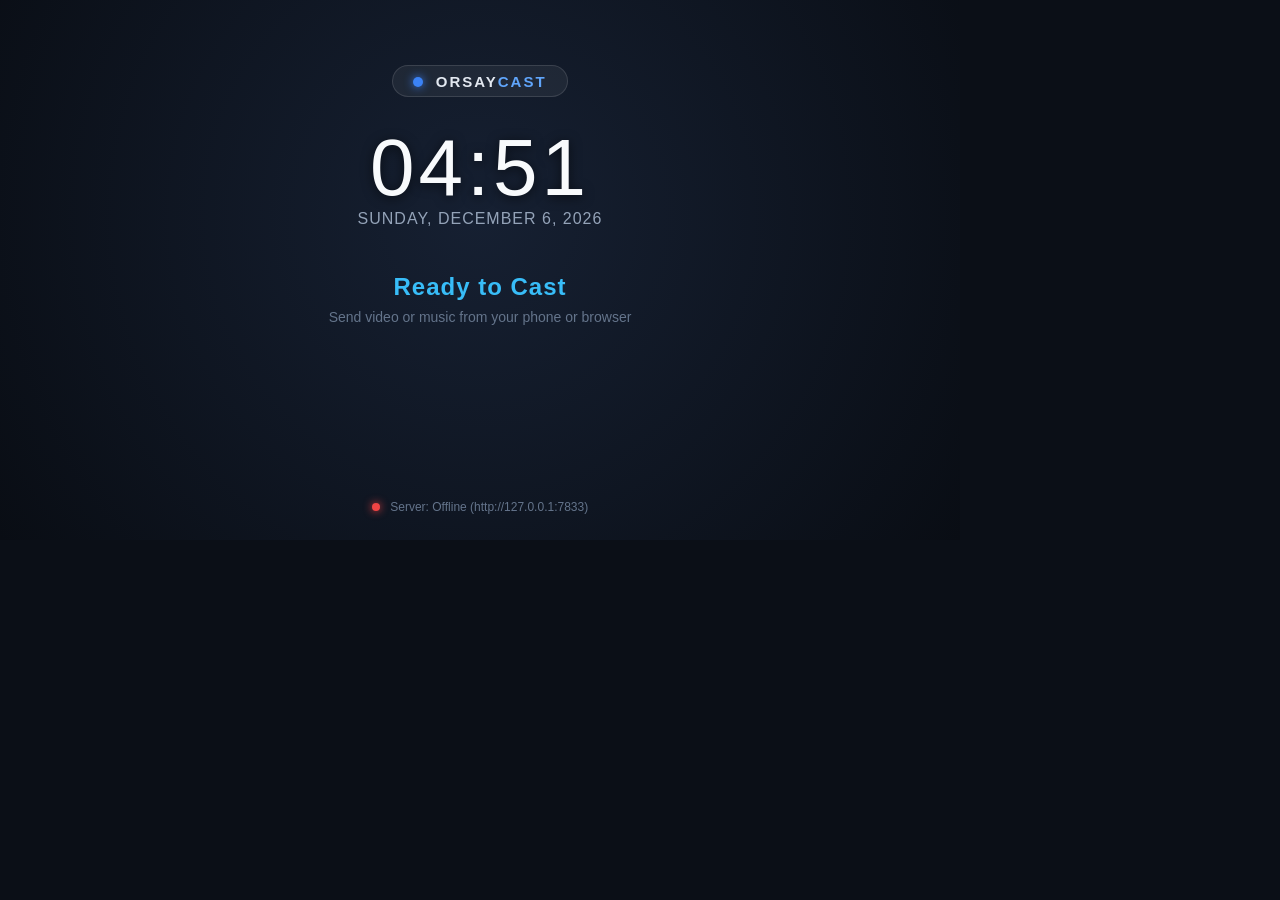
==== apps/cast_client/index.html @ 1a5b687d "inital version of cast-client" ====
<!DOCTYPE html>
<html>
<head>
  <meta http-equiv="Content-Type" content="text/html; charset=utf-8" />
  <meta name="viewport" content="width=960, height=540" />
  <title>OrsayCast</title>
  <link rel="stylesheet" type="text/css" href="css/style.css" />

  <!-- Samsung Orsay Common Widget & Key APIs -->
  <script type="text/javascript" src="$MANAGER_WIDGET/Common/API/Widget.js"></script>
  <script type="text/javascript" src="$MANAGER_WIDGET/Common/API/TVKeyValue.js"></script>

  <!-- User server configuration -->
  <script type="text/javascript" src="config.js"></script>

  <!-- Application Logic (Strict ES5 for WebKit 534/537) -->
  <script type="text/javascript" src="js/main.js"></script>
</head>
<body onload="App.init();">
  <div id="appContainer">

    <!-- Standby Layer (Idle screensaver) -->
    <div id="standbyLayer">
      <div class="standbyContent">
        <div class="castLogoBox">
          <div class="castLogoBadge">
            <span class="castDot"></span>
            <span class="castLogoText">ORSAY<span class="highlight">CAST</span></span>
          </div>
        </div>

        <div id="clockDisplay">--:--</div>
        <div id="dateDisplay">Loading...</div>

        <div class="standbyMessageContainer">
          <div id="standbyStatus">Ready to Cast</div>
          <div id="standbySubtext">Send video or music from your phone or browser</div>
        </div>

        <div class="serverInfoBadge">
          <span id="serverDot" class="serverDot disconnected"></span>
          <span id="serverUrlLabel">Server: Checking...</span>
        </div>
      </div>
    </div>

    <!-- Player Layer (Active Video/Audio Playback) -->
    <div id="playerLayer" style="display: none;">
      <!-- HTML5 Video element with explicit dimensions for Orsay hardware surface -->
      <video id="videoPlayer" preload="none" style="position: absolute; left: 0; top: 0; width: 960px; height: 540px; z-index: 21; background: #000; object-fit: contain;"></video>

      <!-- Music Visualizer / Lyrics Backdrop (shown when media_type is 'music') -->
      <div id="musicBackdrop" style="display: none;">
        <div class="musicCard">
          <div class="musicCoverWrap">
            <img id="musicCover" src="" alt="" onerror="this.style.display='none';" />
          </div>
          <div class="musicTrackDetails">
            <div id="musicTitle" class="musicTitle">Track Title</div>
            <div id="musicArtist" class="musicArtist">Artist Name</div>
            <div id="lyricsContainer" class="lyricsContainer" style="display: none;">
              <div id="lyricsContent" class="lyricsContent"></div>
            </div>
          </div>
        </div>
      </div>

      <!-- OSD Banner (Shows on stream start, auto-hides) -->
      <div id="playerOsd" class="osdHidden">
        <div class="osdBadge">ORSAYCAST</div>
        <div id="osdTitle" class="osdTitle">Loading media...</div>
        <div id="osdQueueStatus" class="osdSubtitle"></div>
      </div>

      <!-- Pause Indicator Overlay -->
      <div id="pauseIndicator" style="display: none;">
        <div class="pauseIcon">&#10074;&#10074;</div>
        <div class="pauseText">PAUSED</div>
      </div>
    </div>

  </div>
</body>
</html>
---- apps/cast_client/css/style.css ----
/*
 * OrsayCast CSS Stylesheet
 *
 * Optimized for Samsung Smart TV (Orsay OS 2012-2015 WebKit 534/537).
 * Constraints:
 *  - Fixed 960x540 viewport
 *  - STRICTLY NO Flexbox (display: flex) and NO CSS Grid (display: grid)
 *  - Absolute positioning and inline-block layout
 *  - Hardware acceleration exclusively via translate3d(0,0,0)
 */

* {
  margin: 0;
  padding: 0;
  box-sizing: border-box;
  -webkit-box-sizing: border-box;
  user-select: none;
  -webkit-user-select: none;
}

html, body {
  width: 960px;
  height: 540px;
  overflow: hidden;
  background-color: #0b0f17;
  font-family: Arial, Helvetica, "Samsung Sans", sans-serif;
  color: #ffffff;
}

#appContainer {
  position: absolute;
  top: 0;
  left: 0;
  width: 960px;
  height: 540px;
  overflow: hidden;
  background-color: #0b0f17;
}

/* ==========================================================================
   1. Standby Layer (Idle Screensaver)
   ========================================================================== */

#standbyLayer {
  position: absolute;
  top: 0;
  left: 0;
  width: 960px;
  height: 540px;
  background-color: #0c1017;
  background-image: -webkit-radial-gradient(50% 40%, circle, #162032 0%, #090d14 100%);
  background-image: radial-gradient(circle at 50% 40%, #162032 0%, #090d14 100%);
  z-index: 10;
  -webkit-transform: translate3d(0, 0, 0);
  transform: translate3d(0, 0, 0);
}

.standbyContent {
  position: absolute;
  top: 0;
  left: 0;
  width: 960px;
  height: 540px;
  text-align: center;
}

.castLogoBox {
  margin-top: 65px;
}

.castLogoBadge {
  display: inline-block;
  padding: 6px 20px;
  background-color: rgba(255, 255, 255, 0.06);
  border: 1px solid rgba(255, 255, 255, 0.12);
  border-radius: 20px;
}

.castDot {
  display: inline-block;
  width: 10px;
  height: 10px;
  border-radius: 5px;
  background-color: #3b82f6;
  vertical-align: middle;
  margin-right: 8px;
  box-shadow: 0 0 10px #3b82f6;
}

.castLogoText {
  display: inline-block;
  font-size: 15px;
  font-weight: bold;
  letter-spacing: 2px;
  color: #e2e8f0;
  vertical-align: middle;
}

.castLogoText .highlight {
  color: #60a5fa;
}

#clockDisplay {
  font-size: 80px;
  font-weight: 300;
  letter-spacing: 4px;
  margin-top: 25px;
  color: #f8fafc;
  text-shadow: 0 2px 12px rgba(0, 0, 0, 0.6);
}

#dateDisplay {
  font-size: 16px;
  color: #94a3b8;
  letter-spacing: 1px;
  margin-top: -4px;
  text-transform: uppercase;
}

.standbyMessageContainer {
  margin-top: 45px;
}

#standbyStatus {
  font-size: 24px;
  font-weight: bold;
  color: #38bdf8;
  letter-spacing: 1px;
}

#standbySubtext {
  font-size: 14px;
  color: #64748b;
  margin-top: 8px;
}

.serverInfoBadge {
  position: absolute;
  bottom: 25px;
  left: 0;
  width: 960px;
  text-align: center;
}

.serverDot {
  display: inline-block;
  width: 8px;
  height: 8px;
  border-radius: 4px;
  vertical-align: middle;
  margin-right: 6px;
}

.serverDot.connected {
  background-color: #22c55e;
  box-shadow: 0 0 8px #22c55e;
}

.serverDot.disconnected {
  background-color: #ef4444;
  box-shadow: 0 0 8px #ef4444;
}

.serverDot.pending {
  background-color: #f59e0b;
  box-shadow: 0 0 8px #f59e0b;
}

#serverUrlLabel {
  font-size: 12px;
  color: #64748b;
  vertical-align: middle;
}

/* ==========================================================================
   2. Player Layer (Full-screen Video & Music)
   ========================================================================== */

#playerLayer {
  position: absolute;
  top: 0;
  left: 0;
  width: 960px;
  height: 540px;
  background-color: #000000;
  z-index: 20;
  -webkit-transform: translate3d(0, 0, 0);
  transform: translate3d(0, 0, 0);
}

#videoPlayer {
  position: absolute;
  top: 0;
  left: 0;
  width: 960px;
  height: 540px;
  background-color: #000000;
  border: none;
  outline: none;
}

/* ==========================================================================
   3. OSD Overlay Banner
   ========================================================================== */

#playerOsd {
  position: absolute;
  bottom: 25px;
  left: 40px;
  width: 880px;
  background-color: rgba(15, 23, 42, 0.90);
  border: 1px solid rgba(255, 255, 255, 0.16);
  border-radius: 10px;
  padding: 14px 22px;
  z-index: 30;
  -webkit-transform: translate3d(0, 0, 0);
  transform: translate3d(0, 0, 0);
  -webkit-transition: opacity 0.35s ease-out;
  transition: opacity 0.35s ease-out;
}

.osdHidden {
  opacity: 0;
  visibility: hidden;
}

.osdVisible {
  opacity: 1;
  visibility: visible;
}

.osdBadge {
  display: inline-block;
  font-size: 10px;
  font-weight: bold;
  background-color: #2563eb;
  color: #ffffff;
  padding: 2px 7px;
  border-radius: 3px;
  letter-spacing: 1px;
  margin-bottom: 5px;
}

.osdTitle {
  font-size: 19px;
  font-weight: bold;
  color: #ffffff;
  white-space: nowrap;
  overflow: hidden;
  text-overflow: ellipsis;
}

.osdSubtitle {
  font-size: 12px;
  color: #94a3b8;
  margin-top: 4px;
}

/* ==========================================================================
   4. Pause Indicator Overlay
   ========================================================================== */

#pauseIndicator {
  position: absolute;
  top: 220px;
  left: 380px;
  width: 200px;
  text-align: center;
  background-color: rgba(0, 0, 0, 0.80);
  border: 1px solid rgba(255, 255, 255, 0.22);
  border-radius: 12px;
  padding: 16px 10px;
  z-index: 35;
  -webkit-transform: translate3d(0, 0, 0);
  transform: translate3d(0, 0, 0);
}

.pauseIcon {
  font-size: 30px;
  color: #f8fafc;
  line-height: 1;
  margin-bottom: 8px;
}

.pauseText {
  font-size: 12px;
  font-weight: bold;
  letter-spacing: 2px;
  color: #cbd5e1;
}

/* ==========================================================================
   5. Music Visualizer & Lyrics Backdrop
   ========================================================================== */

#musicBackdrop {
  position: absolute;
  top: 0;
  left: 0;
  width: 960px;
  height: 540px;
  background-color: #0c1017;
  background-image: -webkit-radial-gradient(50% 40%, circle, #162032 0%, #090d14 100%);
  background-image: radial-gradient(circle at 50% 40%, #162032 0%, #090d14 100%);
  z-index: 25;
  -webkit-transform: translate3d(0, 0, 0);
  transform: translate3d(0, 0, 0);
}

.musicCard {
  position: absolute;
  top: 60px;
  left: 60px;
  width: 840px;
  height: 420px;
}

.musicCoverWrap {
  position: absolute;
  top: 20px;
  left: 20px;
  width: 260px;
  height: 260px;
  background-color: #1e293b;
  border-radius: 12px;
  overflow: hidden;
  border: 1px solid rgba(255, 255, 255, 0.12);
  box-shadow: 0 10px 30px rgba(0, 0, 0, 0.5);
}

#musicCover {
  width: 260px;
  height: 260px;
  display: block;
}

.musicTrackDetails {
  position: absolute;
  top: 20px;
  left: 310px;
  width: 510px;
  height: 380px;
}

.musicTitle {
  font-size: 26px;
  font-weight: bold;
  color: #ffffff;
  white-space: nowrap;
  overflow: hidden;
  text-overflow: ellipsis;
}

.musicArtist {
  font-size: 17px;
  color: #38bdf8;
  margin-top: 6px;
  white-space: nowrap;
  overflow: hidden;
  text-overflow: ellipsis;
}

.lyricsContainer {
  position: absolute;
  top: 80px;
  left: 0;
  width: 510px;
  height: 290px;
  overflow: hidden;
  background-color: rgba(15, 23, 42, 0.65);
  border-radius: 8px;
  border: 1px solid rgba(255, 255, 255, 0.08);
  padding: 14px 16px;
}

.lyricsContent {
  font-size: 15px;
  line-height: 1.5;
  color: #cbd5e1;
  white-space: pre-wrap;
  word-wrap: break-word;
}
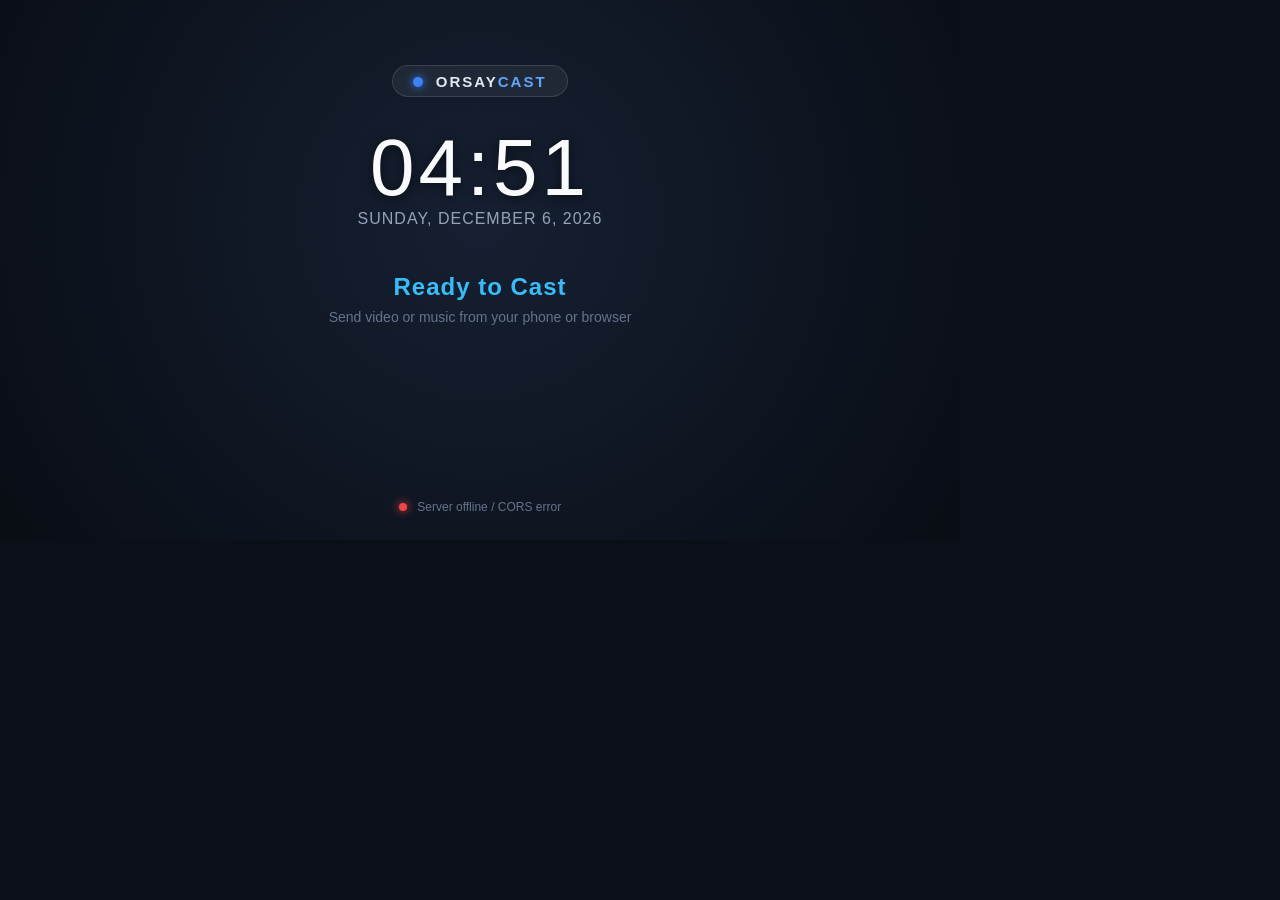
==== commit da3fc0e0: "created new music app and changed proxy server" ====
--- a/apps/cast_client/index.html
+++ b/apps/cast_client/index.html
@@ -9,6 +9,7 @@
   <!-- Samsung Orsay Common Widget & Key APIs -->
   <script type="text/javascript" src="$MANAGER_WIDGET/Common/API/Widget.js"></script>
   <script type="text/javascript" src="$MANAGER_WIDGET/Common/API/TVKeyValue.js"></script>
+  <script type="text/javascript" src="$MANAGER_WIDGET/Common/API/Plugin.js"></script>
 
   <!-- User server configuration -->
   <script type="text/javascript" src="config.js"></script>
@@ -16,7 +17,7 @@
   <!-- Application Logic (Strict ES5 for WebKit 534/537) -->
   <script type="text/javascript" src="js/main.js"></script>
 </head>
-<body onload="App.init();">
+<body onload="App.init();" tabindex="0" onmousemove="App.showControls();">
   <div id="appContainer">
 
     <!-- Standby Layer (Idle screensaver) -->
@@ -47,7 +48,7 @@
     <!-- Player Layer (Active Video/Audio Playback) -->
     <div id="playerLayer" style="display: none;">
       <!-- HTML5 Video element with explicit dimensions for Orsay hardware surface -->
-      <video id="videoPlayer" preload="none" style="position: absolute; left: 0; top: 0; width: 960px; height: 540px; z-index: 21; background: #000; object-fit: contain;"></video>
+      <video id="videoPlayer" style="position: absolute; left: 0; top: 0; width: 960px; height: 540px; z-index: 21; background: #000; object-fit: contain;"></video>
 
       <!-- Music Visualizer / Lyrics Backdrop (shown when media_type is 'music') -->
       <div id="musicBackdrop" style="display: none;">
@@ -65,11 +66,47 @@
         </div>
       </div>
 
-      <!-- OSD Banner (Shows on stream start, auto-hides) -->
-      <div id="playerOsd" class="osdHidden">
-        <div class="osdBadge">ORSAYCAST</div>
-        <div id="osdTitle" class="osdTitle">Loading media...</div>
-        <div id="osdQueueStatus" class="osdSubtitle"></div>
+      <!-- Top Mini Status Bar -->
+      <div id="playerTopBar" class="player-top-bar">
+        <span class="top-badge">ORSAYCAST</span>
+        <span id="playerTopTitle" class="top-title">Loading media...</span>
+        <span id="playerBufferingBadge" class="status-badge" style="display: none;">CONNECTING...</span>
+      </div>
+
+      <!-- Bottom Interactive Playback Controls Bar (OSD) -->
+      <div id="castControlsBar" class="cast-controls-bar">
+        <!-- Progress Scrubber Bar -->
+        <div id="castProgressWrap" class="progress-wrap" onclick="App.onProgressClick(event);">
+          <div class="progress-bg">
+            <div id="castProgressFill" class="progress-fill"></div>
+          </div>
+        </div>
+
+        <!-- Meta, Controls & Time Row -->
+        <div class="controls-row">
+          <!-- Left: Playback Action Buttons -->
+          <div class="controls-buttons">
+            <button id="btnRw" class="ctrl-btn" onclick="App.seekOffset(-10);" title="Rewind 10s">&#9664;&#9664; 10s</button>
+            <button id="btnPlayPause" class="ctrl-btn ctrl-btn-main" onclick="App.sendPlayPause();" title="Play/Pause">&#10074;&#10074;</button>
+            <button id="btnFf" class="ctrl-btn" onclick="App.seekOffset(10);" title="Forward 10s">10s &#9654;&#9654;</button>
+            <button id="btnStop" class="ctrl-btn ctrl-btn-stop" onclick="App.sendStop();" title="Stop Cast">&#9632; Stop</button>
+          </div>
+
+          <!-- Center: Live Time Display -->
+          <div class="controls-times">
+            <span id="castTimeCurrent">0:00</span>
+            <span class="time-sep">/</span>
+            <span id="castTimeTotal">--:--</span>
+          </div>
+
+          <!-- Right: Remote Key Tips -->
+          <div class="controls-hints">
+            <span class="key-pill"><span class="k-key">ENTER</span> Play/Pause</span>
+            <span class="key-pill"><span class="k-key">&#9664; / &#9654;</span> &plusmn;10s</span>
+            <span class="key-pill"><span class="k-key">STOP</span> Stop</span>
+            <span class="key-pill"><span class="k-key">RETURN</span> Standby</span>
+          </div>
+        </div>
       </div>
 
       <!-- Pause Indicator Overlay -->
@@ -82,4 +119,3 @@
   </div>
 </body>
 </html>
-
--- a/apps/cast_client/css/style.css
+++ b/apps/cast_client/css/style.css
@@ -200,60 +200,207 @@
 }
 
 /* ==========================================================================
-   3. OSD Overlay Banner
+   3. Player Top Bar & Interactive Controls (OSD)
    ========================================================================== */
 
-#playerOsd {
-  position: absolute;
-  bottom: 25px;
-  left: 40px;
-  width: 880px;
-  background-color: rgba(15, 23, 42, 0.90);
-  border: 1px solid rgba(255, 255, 255, 0.16);
-  border-radius: 10px;
-  padding: 14px 22px;
+.player-top-bar {
+  position: absolute;
+  top: 16px;
+  left: 30px;
+  width: 900px;
+  height: 36px;
+  line-height: 36px;
   z-index: 30;
   -webkit-transform: translate3d(0, 0, 0);
   transform: translate3d(0, 0, 0);
-  -webkit-transition: opacity 0.35s ease-out;
-  transition: opacity 0.35s ease-out;
-}
-
-.osdHidden {
-  opacity: 0;
-  visibility: hidden;
-}
-
-.osdVisible {
-  opacity: 1;
-  visibility: visible;
-}
-
-.osdBadge {
-  display: inline-block;
-  font-size: 10px;
+  -webkit-transition: opacity 0.3s;
+  transition: opacity 0.3s;
+}
+
+.top-badge {
+  display: inline-block;
+  font-size: 11px;
   font-weight: bold;
   background-color: #2563eb;
   color: #ffffff;
-  padding: 2px 7px;
+  padding: 3px 8px;
+  border-radius: 4px;
+  letter-spacing: 1px;
+  margin-right: 12px;
+  vertical-align: middle;
+}
+
+.top-title {
+  display: inline-block;
+  font-size: 16px;
+  font-weight: bold;
+  color: #ffffff;
+  max-width: 650px;
+  white-space: nowrap;
+  overflow: hidden;
+  text-overflow: ellipsis;
+  vertical-align: middle;
+}
+
+.status-badge {
+  display: inline-block;
+  float: right;
+  font-size: 11px;
+  font-weight: bold;
+  padding: 4px 10px;
+  border-radius: 4px;
+  background-color: #f59e0b;
+  color: #000000;
+  letter-spacing: 1px;
+}
+
+/* Bottom Interactive Playback Controls Bar */
+.cast-controls-bar {
+  position: absolute;
+  bottom: 0;
+  left: 0;
+  width: 960px;
+  height: 90px;
+  background-color: rgba(10, 15, 25, 0.92);
+  background-image: -webkit-linear-gradient(bottom, rgba(10, 15, 25, 0.98) 0%, rgba(10, 15, 25, 0.70) 100%);
+  background-image: linear-gradient(to top, rgba(10, 15, 25, 0.98) 0%, rgba(10, 15, 25, 0.70) 100%);
+  border-top: 1px solid rgba(255, 255, 255, 0.12);
+  z-index: 30;
+  padding: 10px 30px 14px 30px;
+  -webkit-transform: translate3d(0, 0, 0);
+  transform: translate3d(0, 0, 0);
+  -webkit-transition: opacity 0.3s ease-out, -webkit-transform 0.3s ease-out;
+  transition: opacity 0.3s ease-out, transform 0.3s ease-out;
+}
+
+.cast-controls-bar.controls-hidden {
+  opacity: 0;
+  pointer-events: none;
+  -webkit-transform: translate3d(0, 40px, 0);
+  transform: translate3d(0, 40px, 0);
+}
+
+.progress-wrap {
+  width: 900px;
+  height: 12px;
+  padding: 3px 0;
+  cursor: pointer;
+}
+
+.progress-bg {
+  width: 900px;
+  height: 6px;
+  background-color: rgba(255, 255, 255, 0.2);
   border-radius: 3px;
-  letter-spacing: 1px;
-  margin-bottom: 5px;
-}
-
-.osdTitle {
-  font-size: 19px;
-  font-weight: bold;
+  overflow: hidden;
+}
+
+.progress-fill {
+  width: 0%;
+  height: 6px;
+  background-color: #3b82f6;
+  border-radius: 3px;
+  -webkit-transition: width 0.2s linear;
+  transition: width 0.2s linear;
+}
+
+.controls-row {
+  margin-top: 10px;
+  width: 900px;
+  height: 40px;
+  position: relative;
+}
+
+.controls-buttons {
+  position: absolute;
+  top: 0;
+  left: 0;
+}
+
+.ctrl-btn {
+  display: inline-block;
+  height: 34px;
+  line-height: 32px;
+  padding: 0 14px;
+  margin-right: 8px;
+  border-radius: 6px;
+  background-color: #1e293b;
+  border: 1px solid rgba(255, 255, 255, 0.16);
+  color: #f1f5f9;
+  font-size: 13px;
+  font-weight: 500;
+  cursor: pointer;
+  outline: none;
+  vertical-align: middle;
+}
+
+.ctrl-btn:hover,
+.ctrl-btn.focused {
+  background-color: #334155;
+  border-color: #38bdf8;
   color: #ffffff;
-  white-space: nowrap;
-  overflow: hidden;
-  text-overflow: ellipsis;
-}
-
-.osdSubtitle {
-  font-size: 12px;
+}
+
+.ctrl-btn-main {
+  background-color: #2563eb;
+  border-color: #3b82f6;
+  font-weight: bold;
+  padding: 0 18px;
+}
+
+.ctrl-btn-main:hover,
+.ctrl-btn-main.focused {
+  background-color: #1d4ed8;
+  border-color: #60a5fa;
+}
+
+.ctrl-btn-stop {
+  background-color: #dc2626;
+  border-color: #ef4444;
+}
+
+.ctrl-btn-stop:hover,
+.ctrl-btn-stop.focused {
+  background-color: #b91c1c;
+}
+
+.controls-times {
+  position: absolute;
+  top: 6px;
+  left: 360px;
+  font-size: 14px;
+  font-family: Arial, monospace;
+  color: #cbd5e1;
+}
+
+.time-sep {
+  color: #64748b;
+  margin: 0 4px;
+}
+
+.controls-hints {
+  position: absolute;
+  top: 6px;
+  right: 0;
+}
+
+.key-pill {
+  display: inline-block;
+  margin-left: 12px;
+  font-size: 11px;
   color: #94a3b8;
-  margin-top: 4px;
+}
+
+.k-key {
+  display: inline-block;
+  background-color: #1e293b;
+  border: 1px solid rgba(255, 255, 255, 0.16);
+  padding: 1px 6px;
+  border-radius: 4px;
+  font-size: 10px;
+  font-weight: bold;
+  color: #f8fafc;
+  margin-right: 4px;
 }
 
 /* ==========================================================================
